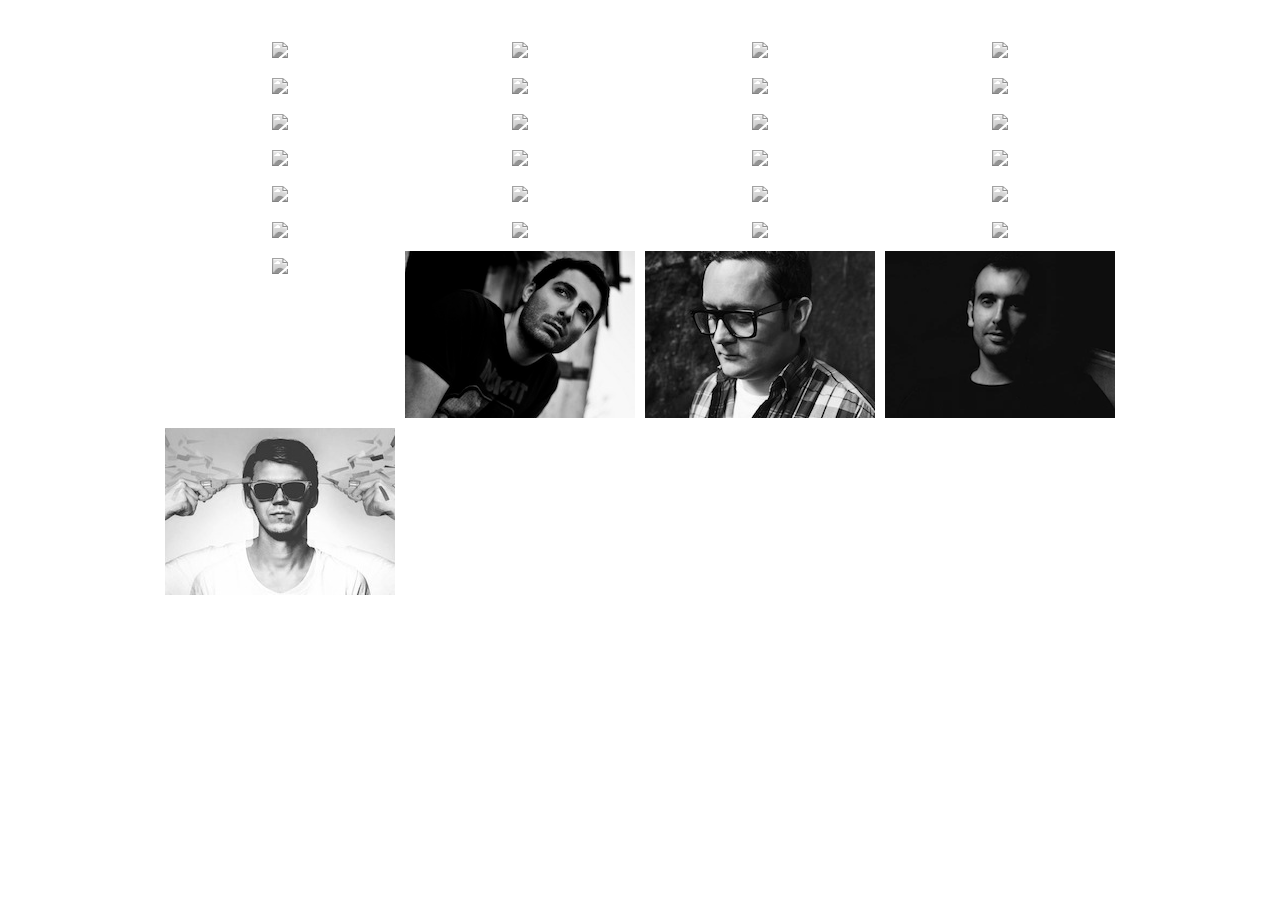
==== artists.html @ 5974968d "Release version of website" ====
<!DOCTYPE html>
<html>
  <head>
    <meta charset="utf-8"/>
    <meta name="google" value="notranslate">
    <title>Tenampa Recording's Artists</title>
    <link rel="stylesheet" href="reset.css">
    <link rel="stylesheet" href="960_24_col.css">
    <link rel="stylesheet" href="flip.css">
  </head>
  <body>
    <div class="container_24">
      <div class="grid_24">
        <div class="space"></div>
      </div>
    </div>
    <div class="container_24">
      <div class="grid_24">
        <div class="grid_6 alpha view view-first">
          <img src="http://tenampa.mx/wp/wp-content/themes/pendulum/thumb.php?src=http://tenampa.mx/wp/wp-content/uploads/2012/05/LlorcaAtHome2009-01-480x318.jpeg&w=290&h=210&zc=1&q=100" width="230"/>
            <div class="mask">
              <a href="http://www.beatport.com/artist/art-of-tones/10582" target="_blank"><h2>Art of Tones</h2></a>
              <p></p>
              <a href="#" !--class="info"--></a>
            </div>
        </div>
        <div class="grid_6 view view-first">
          <img src="http://tenampa.mx/wp/wp-content/uploads/2011/12/Czubala-roster.png" width="230"/>
            <div class="mask">
              <a href="http://www.beatport.com/artist/marcin-czubala/24358" target="_blank"><h2>Marcin Czubala</h2></a>
              <p></p>
              <a href="#" !--class="info"--></a>
            </div>
        </div>
        <div class="grid_6 view view-first">
          <img src="http://tenampa.mx/wp/wp-content/uploads/2011/01/artistas-teej.png" width="230"/>
            <div class="mask">
              <a href="http://www.beatport.com/artist/james-teej/45667" target="_blank"><h2>James Teej</h2></a>
              <p></p>
              <a href="#" !--class="info"--></a>
            </div>
        </div>
        <div class="grid_6 omega view view-first">
          <img src="http://tenampa.mx/wp/wp-content/themes/pendulum/thumb.php?src=http://tenampa.mx/wp/wp-content/uploads/2012/05/pier-thum.jpeg&w=290&h=210&zc=1&q=100" width="230"/>
            <div class="mask">
              <a href="http://www.beatport.com/artist/pier-bucci/3568" target="_blank"><h2>Pier Bucci</h2></a>
              <p></p>
              <a href="#" !--class="info"--></a>
            </div>
        </div>
      </div>
      <div class="grid_24">
        <div class="grid_6 alpha view view-first">
          <img src="http://tenampa.mx/wp/wp-content/themes/pendulum/thumb.php?src=http://tenampa.mx/wp/wp-content/uploads/2012/09/329_32207646637_1672_n.jpeg&w=290&h=210&zc=1&q=100" width="230"/>
            <div class="mask">
              <a href="http://www.beatport.com/artist/rodriguez-jr/14633" target="_blank"><h2>Rodriguez Jr</h2></a>
              <p></p>
              <a href="#" !--class="info"--></a>
            </div>
        </div>
        <div class="grid_6 view view-first">
          <img src="http://tenampa.mx/wp/wp-content/uploads/2010/10/artistas-inxcec.png" width="230"/>
            <div class="mask">
              <a href="http://www.beatport.com/artist/inxec/14540" target="_blank"><h2>Inxec</h2></a>
              <p></p>
              <a href="#" !--class="info"--></a>
            </div>
        </div>
        <div class="grid_6 view view-first">
          <img src="http://tenampa.mx/wp/wp-content/themes/pendulum/thumb.php?src=http://tenampa.mx/wp/wp-content/uploads/2012/02/25381_1308652029457_1025273116_30762417_6781632_n.jpeg&w=290&h=210&zc=1&q=100" width="230"/>
            <div class="mask">
              <a href="http://www.beatport.com/artist/siopis/87219" target="_blank"><h2>Siopis</h2></a>
              <p></p>
              <a href="#" !--class="info"--></a>
            </div>
        </div>
        <div class="grid_6 omega view view-first">
          <img src="http://tenampa.mx/wp/wp-content/uploads/2011/12/Tepper-roster.png" width="230"/>
            <div class="mask">
              <a href="http://www.beatport.com/artist/alex-tepper/84613" target="_blank"><h2>Alex Tepper</h2></a>
              <p></p>
              <a href="#" !--class="info"--></a>
            </div>
        </div>
      </div>
      <div class="grid_24">
        <div class="grid_6 alpha view view-first">
          <img src="http://tenampa.mx/wp/wp-content/themes/pendulum/thumb.php?src=http://tenampa.mx/wp/wp-content/uploads/2012/04/argenis-thumbnail.jpeg&w=290&h=210&zc=1&q=100" width="230"/>
            <div class="mask">
              <a href="http://www.beatport.com/artist/argenis-brito/14543" target="_blank"><h2>Argenis Brito</h2></a>
              <p></p>
              <a href="#" !--class="info"--></a>
            </div>
        </div>
        <div class="grid_6 view view-first">
          <img src="http://tenampa.mx/wp/wp-content/uploads/2011/06/artistas-pezzner.jpg" width="230"/>
            <div class="mask">
              <a href="http://www.beatport.com/artist/pezzner/83343" target="_blank"><h2>Pezzner</h2></a>
              <p></p>
              <a href="#" !--class="info"--></a>
            </div>
        </div>
        <div class="grid_6 view view-first">
          <img src="http://tenampa.mx/wp/wp-content/themes/pendulum/thumb.php?src=http://tenampa.mx/wp/wp-content/uploads/2012/09/217378_169995099723547_3412428_n.jpeg&w=290&h=210&zc=1&q=100" width="230"/>
            <div class="mask">
              <a href="http://www.beatport.com/artist/djuma-soundsystem/21219" target="_blank"><h2>Djuma Soundsystem</h2></a>
              <p></p>
              <a href="#" !--class="info"--></a>
            </div>
        </div>
        <div class="grid_6 omega view view-first">
          <img src="http://tenampa.mx/wp/wp-content/uploads/2010/11/artistas-cidinc.png" width="230"/>
            <div class="mask">
              <a href="http://www.beatport.com/artist/cid-inc/25045" target="_blank"><h2>Cid Inc</h2></a>
              <p></p>
              <a href="#" !--class="info"--></a>
            </div>
        </div>
      </div>
      <div class="grid_24">
        <div class="grid_6 alpha view view-first">
          <img src="http://tenampa.mx/wp/wp-content/uploads/2011/12/Byallo-roster.png" width="230"/>
            <div class="mask">
              <a href="http://www.beatport.com/artist/alland-byallo/3492" target="_blank"><h2>Alland Byallo</h2></a>
              <p></p>
              <a href="#" !--class="info"--></a>
            </div>
        </div>
        <div class="grid_6 view view-first">
          <img src="http://tenampa.mx/wp/wp-content/uploads/2011/06/artistas-amine.jpg" width="230"/>
            <div class="mask">
              <a href="http://www.beatport.com/artist/amine-edge/43524" target="_blank"><h2>Amine Edge</h2></a>
              <p></p>
              <a href="#" !--class="info"--></a>
            </div>
        </div>
        <div class="grid_6 view view-first">
          <img src="http://tenampa.mx/wp/wp-content/themes/pendulum/thumb.php?src=http://tenampa.mx/wp/wp-content/uploads/2012/05/2830_171186330076_634350076_6664386_3416995_n.jpeg&w=290&h=210&zc=1&q=100" width="230"/>
            <div class="mask">
              <a href="http://dj.beatport.com/profile/32090" target="_blank"><h2>Gabriel I</h2></a>
              <p></p>
              <a href="#" !--class="info"--></a>
            </div>
        </div>
        <div class="grid_6 omega view view-first">
          <img src="http://tenampa.mx/wp/wp-content/uploads/2010/10/artistas-hector1.png" width="230"/>
            <div class="mask">
              <a href="http://www.beatport.com/artist/hector/53987" target="_blank"><h2>Hector</h2></a>
              <p></p>
              <a href="#" !--class="info"--></a>
            </div>
        </div>
      </div>
      <div class="grid_24">
        <div class="grid_6 alpha view view-first">
          <img src="http://tenampa.mx/wp/wp-content/themes/pendulum/thumb.php?src=http://tenampa.mx/wp/wp-content/uploads/2012/02/phononew.png&w=290&h=210&zc=1&q=100" width="230"/>
            <div class="mask">
              <a href="http://www.beatport.com/artist/phonogenic/1410" target="_blank"><h2>Phonogenic</h2></a>
              <p></p>
              <a href="#" !--class="info"--></a>
            </div>
        </div>
        <div class="grid_6 view view-first">
          <img src="http://tenampa.mx/wp/wp-content/uploads/2010/11/artistas-alicanr.png" width="230"/>
            <div class="mask">
              <a href="http://www.beatport.com/artist/avilo/59253" target="_blank"><h2>Avilo</h2></a>
              <p></p>
              <a href="#" !--class="info"--></a>
            </div>
        </div>
        <div class="grid_6 view view-first">
          <img src="http://tenampa.mx/wp/wp-content/uploads/2011/06/artistas-cassanova.jpg" width="230"/>
            <div class="mask">
              <a href="http://www.beatport.com/artist/lazaro-casanova/76145" target="_blank"><h2>Lazaro Casanova</h2></a>
              <p></p>
              <a href="#" !--class="info"--></a>
            </div>
        </div>
        <div class="grid_6 omega view view-first">
          <img src="http://tenampa.mx/wp/wp-content/themes/pendulum/thumb.php?src=http://tenampa.mx/wp/wp-content/uploads/2012/05/piccini-thumb.png&w=290&h=210&zc=1&q=100" width="230"/>
            <div class="mask">
              <a href="http://www.beatport.com/artist/alex-piccini/52096" target="_blank"><h2>Alex Piccini</h2></a>
              <p></p>
              <a href="#" !--class="info"--></a>
            </div>
        </div>
      </div>
      <div class="grid_24">
        <div class="grid_6 alpha view view-first">
          <img src="http://tenampa.mx/wp/wp-content/themes/pendulum/thumb.php?src=http://tenampa.mx/wp/wp-content/uploads/2012/03/429740_10151329448645285_713000284_22745236_731324069_n.jpeg&w=290&h=210&zc=1&q=100" width="230"/>
            <div class="mask">
              <a href="http://www.beatport.com/artist/hasan-mogol/70113" target="_blank"><h2>Hasan Mogol</h2></a>
              <p></p>
              <a href="#" !--class="info"--></a>
            </div>
        </div>
        <div class="grid_6 view view-first">
          <img src="http://tenampa.mx/wp/wp-content/uploads/2011/12/Erhan-roster.png" width="230"/>
            <div class="mask">
              <a href="http://www.beatport.com/artist/erhan-kesen/241489" target="_blank"><h2>Erhan Kesen</h2></a>
              <p></p>
              <a href="#" !--class="info"--></a>
            </div>
        </div>
        <div class="grid_6 view view-first">
          <img src="http://tenampa.mx/wp/wp-content/uploads/2010/10/artistas-holly.png" width="230"/>
            <div class="mask">
              <a href="http://www.beatport.com/artist/holly/151663" target="_blank"><h2>Holly</h2></a>
              <p></p>
              <a href="#" !--class="info"--></a>
            </div>
        </div>
        <div class="grid_6 omega view view-first">
          <img src="http://tenampa.mx/wp/wp-content/themes/pendulum/thumb.php?src=http://tenampa.mx/wp/wp-content/uploads/2012/05/greg-thumb.jpeg&w=290&h=210&zc=1&q=100" width="230"/>
            <div class="mask">
              <a href="http://www.beatport.com/artist/greg-eversoul/332" target="_blank"><h2>Greg Eversoul</h2></a>
              <p></p>
              <a href="#" !--class="info"--></a>
            </div>
        </div>
      </div>
      <div class="grid_24">
        <div class="grid_6 alpha view view-first">
          <img src="http://tenampa.mx/wp/wp-content/themes/pendulum/thumb.php?src=http://tenampa.mx/wp/wp-content/uploads/2012/05/Hippe-NEWhirez.jpeg&w=290&h=210&zc=1&q=100" width="230"/>
            <div class="mask">
              <a href="http://www.beatport.com/artist/hipp-e/2733" target="_blank"><h2>Hipp-e</h2></a>
              <p></p>
              <a href="#" !--class="info"--></a>
            </div>
        </div>
        <div class="grid_6 view view-first">
          <img src="img/nikolagala.jpg" width="230"/>
            <div class="mask">
              <a href="http://www.beatport.com/artist/nikola-gala/3026" target="_blank"><h2>Nikola Gala</h2></a>
              <p></p>
              <a href="#" !--class="info"--></a>
            </div>
        </div>
        <div class="grid_6 view view-first">
          <img src="img/mauriceaymard.jpg" width="230"/>
            <div class="mask">
              <a href="http://www.beatport.com/artist/maurice-aymard/29504" target="_blank"><h2>Maurice Aymard</h2></a>
              <p></p>
              <a href="#" !--class="info"--></a>
            </div>
        </div>
        <div class="grid_6 omega view view-first">
          <img src="img/pablo.png" width="230"/>
            <div class="mask">
              <a href="http://www.beatport.com/artist/pablo-bolivar/9300" target="_blank"><h2>Pablo Bolivar</h2></a>
              <p></p>
              <a href="#" !--class="info"--></a>
            </div>
        </div>
      </div>
      <div class="grid_24">
        <div class="grid_6 alpha view view-first">
          <img src="img/jerome.jpg" width="230"/>
            <div class="mask">
              <a href="#" target="_blank"><h2>Jerome</h2></a>
              <p></p>
              <a href="#" !--class="info"--></a>
            </div>
        </div>
      </div>
      <div class="grid_24">
        <div class="footer"></div>
      </div>
      <div class="clear"></div>
    </div>
  </body>
</html>
---- 960_24_col.css ----
/*
  960 Grid System ~ Core CSS.
  Learn more ~ http://960.gs/

  Licensed under GPL and MIT.
*/

/*
  Forces backgrounds to span full width,
  even if there is horizontal scrolling.
  Increase this if your layout is wider.

  Note: IE6 works fine without this fix.
*/

body {
  min-width: 960px;
}

/* `Container
----------------------------------------------------------------------------------------------------*/

.container_24 {
  margin-left: auto;
  margin-right: auto;
  width: 960px;
}

/* `Grid >> Global
----------------------------------------------------------------------------------------------------*/

.grid_1,
.grid_2,
.grid_3,
.grid_4,
.grid_5,
.grid_6,
.grid_7,
.grid_8,
.grid_9,
.grid_10,
.grid_11,
.grid_12,
.grid_13,
.grid_14,
.grid_15,
.grid_16,
.grid_17,
.grid_18,
.grid_19,
.grid_20,
.grid_21,
.grid_22,
.grid_23,
.grid_24 {
  display: inline;
  float: left;
  margin-left: 5px;
  margin-right: 5px;
  padding-top: 5px;
}

.push_1, .pull_1,
.push_2, .pull_2,
.push_3, .pull_3,
.push_4, .pull_4,
.push_5, .pull_5,
.push_6, .pull_6,
.push_7, .pull_7,
.push_8, .pull_8,
.push_9, .pull_9,
.push_10, .pull_10,
.push_11, .pull_11,
.push_12, .pull_12,
.push_13, .pull_13,
.push_14, .pull_14,
.push_15, .pull_15,
.push_16, .pull_16,
.push_17, .pull_17,
.push_18, .pull_18,
.push_19, .pull_19,
.push_20, .pull_20,
.push_21, .pull_21,
.push_22, .pull_22,
.push_23, .pull_23 {
  position: relative;
}

/* `Grid >> Children (Alpha ~ First, Omega ~ Last)
----------------------------------------------------------------------------------------------------*/

.alpha {
  margin-left: 0;
}

.omega {
  margin-right: 0;
}

/* `Grid >> 24 Columns
----------------------------------------------------------------------------------------------------*/

.container_24 .grid_1 {
  width: 30px;
}

.container_24 .grid_2 {
  width: 70px;
}

.container_24 .grid_3 {
  width: 110px;
}

.container_24 .grid_4 {
  width: 150px;
}

.container_24 .grid_5 {
  width: 190px;
}

.container_24 .grid_6 {
  width: 230px;
}

.container_24 .grid_7 {
  width: 270px;
}

.container_24 .grid_8 {
  width: 310px;
}

.container_24 .grid_9 {
  width: 350px;
}

.container_24 .grid_10 {
  width: 390px;
}

.container_24 .grid_11 {
  width: 430px;
}

.container_24 .grid_12 {
  width: 470px;
}

.container_24 .grid_13 {
  width: 510px;
}

.container_24 .grid_14 {
  width: 550px;
}

.container_24 .grid_15 {
  width: 590px;
}

.container_24 .grid_16 {
  width: 630px;
}

.container_24 .grid_17 {
  width: 670px;
}

.container_24 .grid_18 {
  width: 710px;
}

.container_24 .grid_19 {
  width: 750px;
}

.container_24 .grid_20 {
  width: 790px;
}

.container_24 .grid_21 {
  width: 830px;
}

.container_24 .grid_22 {
  width: 870px;
}

.container_24 .grid_23 {
  width: 910px;
}

.container_24 .grid_24 {
  width: 950px;
}

/* `Prefix Extra Space >> 24 Columns
----------------------------------------------------------------------------------------------------*/

.container_24 .prefix_1 {
  padding-left: 40px;
}

.container_24 .prefix_2 {
  padding-left: 80px;
}

.container_24 .prefix_3 {
  padding-left: 120px;
}

.container_24 .prefix_4 {
  padding-left: 160px;
}

.container_24 .prefix_5 {
  padding-left: 200px;
}

.container_24 .prefix_6 {
  padding-left: 240px;
}

.container_24 .prefix_7 {
  padding-left: 280px;
}

.container_24 .prefix_8 {
  padding-left: 320px;
}

.container_24 .prefix_9 {
  padding-left: 360px;
}

.container_24 .prefix_10 {
  padding-left: 400px;
}

.container_24 .prefix_11 {
  padding-left: 440px;
}

.container_24 .prefix_12 {
  padding-left: 480px;
}

.container_24 .prefix_13 {
  padding-left: 520px;
}

.container_24 .prefix_14 {
  padding-left: 560px;
}

.container_24 .prefix_15 {
  padding-left: 600px;
}

.container_24 .prefix_16 {
  padding-left: 640px;
}

.container_24 .prefix_17 {
  padding-left: 680px;
}

.container_24 .prefix_18 {
  padding-left: 720px;
}

.container_24 .prefix_19 {
  padding-left: 760px;
}

.container_24 .prefix_20 {
  padding-left: 800px;
}

.container_24 .prefix_21 {
  padding-left: 840px;
}

.container_24 .prefix_22 {
  padding-left: 880px;
}

.container_24 .prefix_23 {
  padding-left: 920px;
}

/* `Suffix Extra Space >> 24 Columns
----------------------------------------------------------------------------------------------------*/

.container_24 .suffix_1 {
  padding-right: 40px;
}

.container_24 .suffix_2 {
  padding-right: 80px;
}

.container_24 .suffix_3 {
  padding-right: 120px;
}

.container_24 .suffix_4 {
  padding-right: 160px;
}

.container_24 .suffix_5 {
  padding-right: 200px;
}

.container_24 .suffix_6 {
  padding-right: 240px;
}

.container_24 .suffix_7 {
  padding-right: 280px;
}

.container_24 .suffix_8 {
  padding-right: 320px;
}

.container_24 .suffix_9 {
  padding-right: 360px;
}

.container_24 .suffix_10 {
  padding-right: 400px;
}

.container_24 .suffix_11 {
  padding-right: 440px;
}

.container_24 .suffix_12 {
  padding-right: 480px;
}

.container_24 .suffix_13 {
  padding-right: 520px;
}

.container_24 .suffix_14 {
  padding-right: 560px;
}

.container_24 .suffix_15 {
  padding-right: 600px;
}

.container_24 .suffix_16 {
  padding-right: 640px;
}

.container_24 .suffix_17 {
  padding-right: 680px;
}

.container_24 .suffix_18 {
  padding-right: 720px;
}

.container_24 .suffix_19 {
  padding-right: 760px;
}

.container_24 .suffix_20 {
  padding-right: 800px;
}

.container_24 .suffix_21 {
  padding-right: 840px;
}

.container_24 .suffix_22 {
  padding-right: 880px;
}

.container_24 .suffix_23 {
  padding-right: 920px;
}

/* `Push Space >> 24 Columns
----------------------------------------------------------------------------------------------------*/

.container_24 .push_1 {
  left: 40px;
}

.container_24 .push_2 {
  left: 80px;
}

.container_24 .push_3 {
  left: 120px;
}

.container_24 .push_4 {
  left: 160px;
}

.container_24 .push_5 {
  left: 200px;
}

.container_24 .push_6 {
  left: 240px;
}

.container_24 .push_7 {
  left: 280px;
}

.container_24 .push_8 {
  left: 320px;
}

.container_24 .push_9 {
  left: 360px;
}

.container_24 .push_10 {
  left: 400px;
}

.container_24 .push_11 {
  left: 440px;
}

.container_24 .push_12 {
  left: 480px;
}

.container_24 .push_13 {
  left: 520px;
}

.container_24 .push_14 {
  left: 560px;
}

.container_24 .push_15 {
  left: 600px;
}

.container_24 .push_16 {
  left: 640px;
}

.container_24 .push_17 {
  left: 680px;
}

.container_24 .push_18 {
  left: 720px;
}

.container_24 .push_19 {
  left: 760px;
}

.container_24 .push_20 {
  left: 800px;
}

.container_24 .push_21 {
  left: 840px;
}

.container_24 .push_22 {
  left: 880px;
}

.container_24 .push_23 {
  left: 920px;
}

/* `Pull Space >> 24 Columns
----------------------------------------------------------------------------------------------------*/

.container_24 .pull_1 {
  left: -40px;
}

.container_24 .pull_2 {
  left: -80px;
}

.container_24 .pull_3 {
  left: -120px;
}

.container_24 .pull_4 {
  left: -160px;
}

.container_24 .pull_5 {
  left: -200px;
}

.container_24 .pull_6 {
  left: -240px;
}

.container_24 .pull_7 {
  left: -280px;
}

.container_24 .pull_8 {
  left: -320px;
}

.container_24 .pull_9 {
  left: -360px;
}

.container_24 .pull_10 {
  left: -400px;
}

.container_24 .pull_11 {
  left: -440px;
}

.container_24 .pull_12 {
  left: -480px;
}

.container_24 .pull_13 {
  left: -520px;
}

.container_24 .pull_14 {
  left: -560px;
}

.container_24 .pull_15 {
  left: -600px;
}

.container_24 .pull_16 {
  left: -640px;
}

.container_24 .pull_17 {
  left: -680px;
}

.container_24 .pull_18 {
  left: -720px;
}

.container_24 .pull_19 {
  left: -760px;
}

.container_24 .pull_20 {
  left: -800px;
}

.container_24 .pull_21 {
  left: -840px;
}

.container_24 .pull_22 {
  left: -880px;
}

.container_24 .pull_23 {
  left: -920px;
}

/* `Clear Floated Elements
----------------------------------------------------------------------------------------------------*/

/* http://sonspring.com/journal/clearing-floats */

.clear {
  clear: both;
  display: block;
  overflow: hidden;
  visibility: hidden;
  width: 0;
  height: 0;
}

/* http://www.yuiblog.com/blog/2010/09/27/clearfix-reloaded-overflowhidden-demystified */

.clearfix:before,
.clearfix:after,
.container_24:before,
.container_24:after {
  content: '.';
  display: block;
  overflow: hidden;
  visibility: hidden;
  font-size: 0;
  line-height: 0;
  width: 0;
  height: 0;
}

.clearfix:after,
.container_24:after {
  clear: both;
}

/*
  The following zoom:1 rule is specifically for IE6 + IE7.
  Move to separate stylesheet if invalid CSS is a problem.
*/

.clearfix,
.container_24 {
  zoom: 1;
}
---- flip.css ----
@import url(http://fonts.googleapis.com/css?family=Monda:400,700);

body {
  -webkit-font-smoothing: antialiased;
  font-family: 'Monda', sans-serif;
}

.space {
  height: 20px;
}

.footer {
  height: 20px;
}

.view {
    width: 230px;
    float: left;
    overflow: hidden;
    position: relative;
    text-align: center;
    cursor: default;
}
.view .mask, .view .content {
    width: 100%;
    height: 100%;
    position: absolute;
    overflow: hidden;
    top: 0;
    left: 0;
}
.view img {
    position: relative;
    filter: grayscale(100%);
    -webkit-filter: grayscale(100%);
}
.view h2 {
    text-transform: uppercase;
    color: #fff;
    text-align: center;
    position: relative;
    font-size: 17px;
    padding: 10px;
    background: rgba(0, 0, 0, 0.8);
    margin: 132px 0 0 0;
}
.view a {
  text-decoration: none;
}
.view p {
    font-style: italic;
    font-size: 12px;
    position: relative;
    color: #fff;
    padding: 10px 20px 20px;
    text-align: center;
}
.view a.info {
    display: inline-block;
    text-decoration: none;
    padding: 7px 14px;
    background: #000;
    color: #fff;
    text-transform: uppercase;
    box-shadow: 0 0 1px #000;
}
.view a.info:hover {
    box-shadow: 0 0 2px #000;
}

.view-first img {
    transition: all 0.2s linear;
    -webkit-transition: all 0.2s linear;
}
.view-first .mask {
    opacity: 0;
    transition: all 0.4s ease-in-out;
    -webkit-transition: all 0.4s ease-in-out;
}
.view-first h2 {
    transform: translateY(-100px);
    -webkit-transform: translateY(-100px);
    opacity: 0;
    transition: all 0.2s ease-in-out;
    -webkit-transition: all 0.2s ease-in-out;
}
.view-first p { 
    transform: translateY(100px);
    -webkit-transform: translateY(100px);
    opacity: 0;
    transition: all 0.2s linear;
    -webkit-transition: all 0.2s linear;
}
.view-first a.info{
    opacity: 0;
    transition: all 0.2s ease-in-out;
    -webkit-transition: all 0.2s ease-in-out;
}
 
.view-first:hover .mask { 
    opacity: 1;
}
.view-first:hover h2,
.view-first:hover p,
.view-first:hover a.info {
    opacity: 1;
    transform: translateY(0px);
    -webkit-transform: translateY(0px);
}
.view-first:hover p {
    -webkit-transition-delay: 0.1s;
}
.view-first:hover a.info {
    -webkit-transition-delay: 0.3s;
}
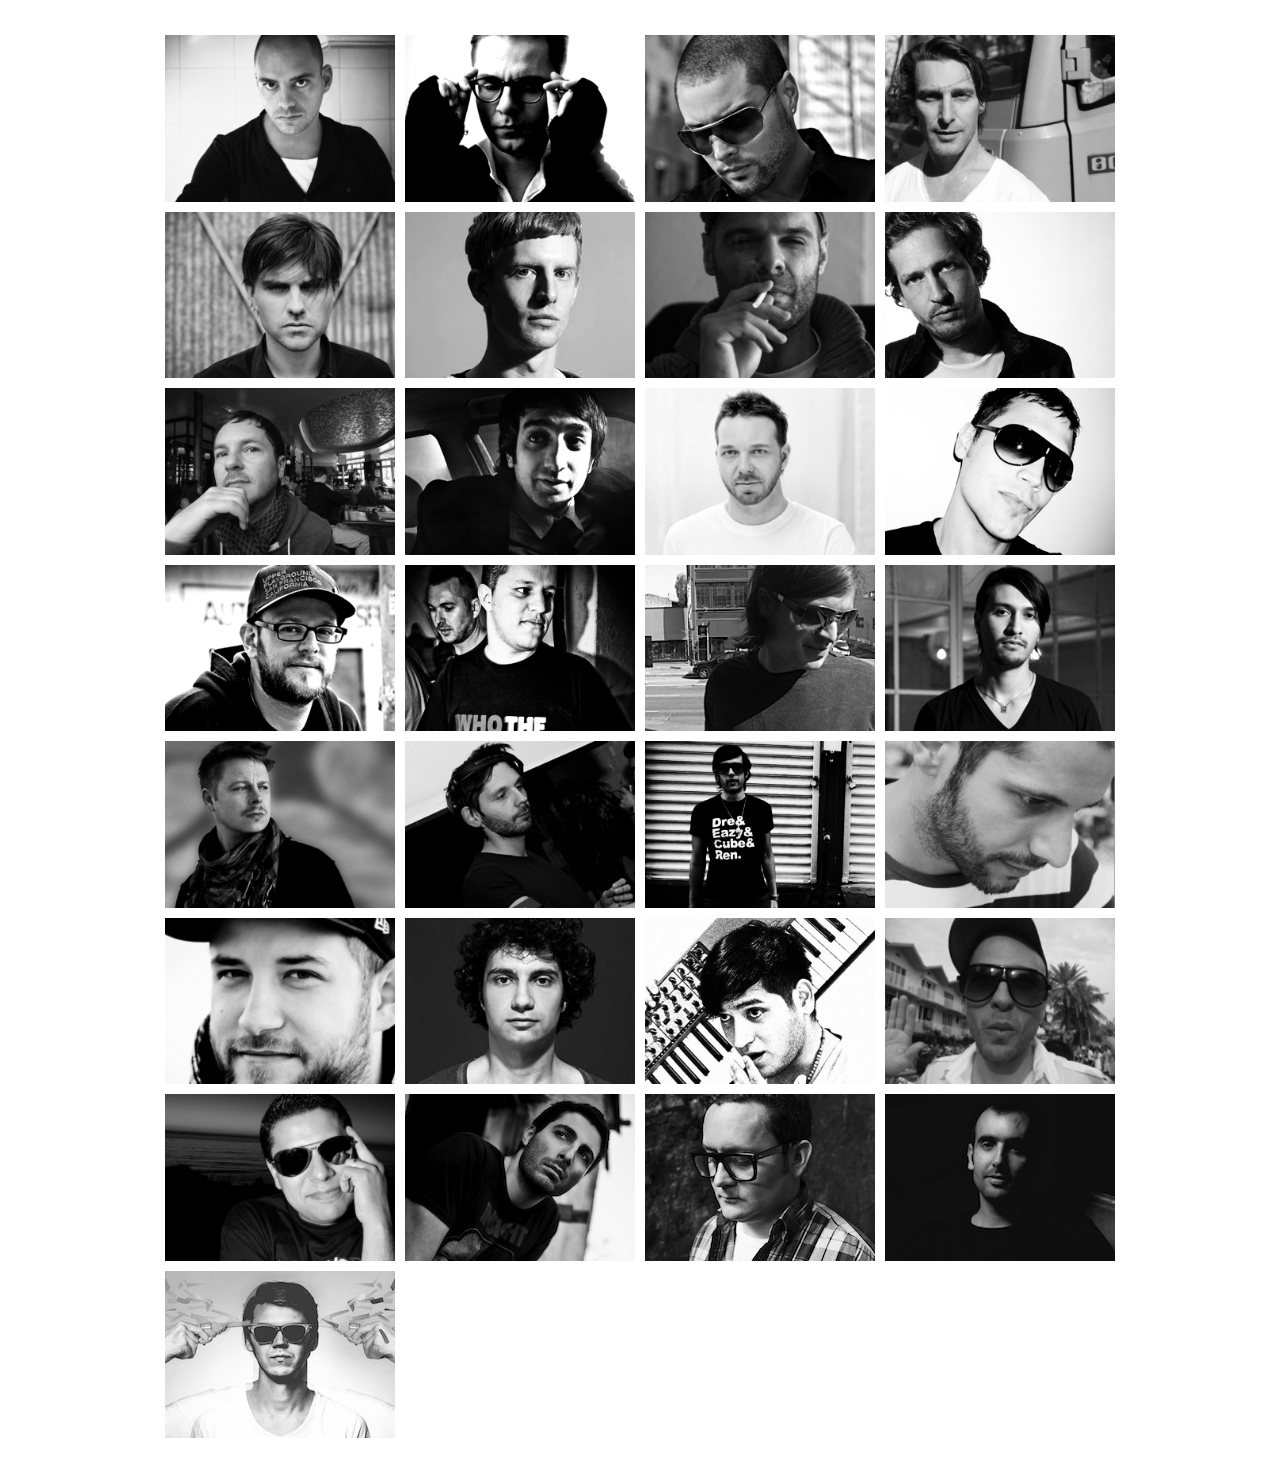
==== commit 1dd0da11: "Added images to img folder, optimized images and changed src in artists page." ====
--- a/artists.html
+++ b/artists.html
@@ -17,7 +17,7 @@
     <div class="container_24">
       <div class="grid_24">
         <div class="grid_6 alpha view view-first">
-          <img src="http://tenampa.mx/wp/wp-content/themes/pendulum/thumb.php?src=http://tenampa.mx/wp/wp-content/uploads/2012/05/LlorcaAtHome2009-01-480x318.jpeg&w=290&h=210&zc=1&q=100" width="230"/>
+          <img src="img/artoftones.jpeg" width="230"/>
             <div class="mask">
               <a href="http://www.beatport.com/artist/art-of-tones/10582" target="_blank"><h2>Art of Tones</h2></a>
               <p></p>
@@ -25,7 +25,7 @@
             </div>
         </div>
         <div class="grid_6 view view-first">
-          <img src="http://tenampa.mx/wp/wp-content/uploads/2011/12/Czubala-roster.png" width="230"/>
+          <img src="img/marcin.png" width="230"/>
             <div class="mask">
               <a href="http://www.beatport.com/artist/marcin-czubala/24358" target="_blank"><h2>Marcin Czubala</h2></a>
               <p></p>
@@ -33,7 +33,7 @@
             </div>
         </div>
         <div class="grid_6 view view-first">
-          <img src="http://tenampa.mx/wp/wp-content/uploads/2011/01/artistas-teej.png" width="230"/>
+          <img src="img/teej.png" width="230"/>
             <div class="mask">
               <a href="http://www.beatport.com/artist/james-teej/45667" target="_blank"><h2>James Teej</h2></a>
               <p></p>
@@ -41,7 +41,7 @@
             </div>
         </div>
         <div class="grid_6 omega view view-first">
-          <img src="http://tenampa.mx/wp/wp-content/themes/pendulum/thumb.php?src=http://tenampa.mx/wp/wp-content/uploads/2012/05/pier-thum.jpeg&w=290&h=210&zc=1&q=100" width="230"/>
+          <img src="img/bucci.jpeg" width="230"/>
             <div class="mask">
               <a href="http://www.beatport.com/artist/pier-bucci/3568" target="_blank"><h2>Pier Bucci</h2></a>
               <p></p>
@@ -51,7 +51,7 @@
       </div>
       <div class="grid_24">
         <div class="grid_6 alpha view view-first">
-          <img src="http://tenampa.mx/wp/wp-content/themes/pendulum/thumb.php?src=http://tenampa.mx/wp/wp-content/uploads/2012/09/329_32207646637_1672_n.jpeg&w=290&h=210&zc=1&q=100" width="230"/>
+          <img src="img/rodriguezjr.jpeg" width="230"/>
             <div class="mask">
               <a href="http://www.beatport.com/artist/rodriguez-jr/14633" target="_blank"><h2>Rodriguez Jr</h2></a>
               <p></p>
@@ -59,7 +59,7 @@
             </div>
         </div>
         <div class="grid_6 view view-first">
-          <img src="http://tenampa.mx/wp/wp-content/uploads/2010/10/artistas-inxcec.png" width="230"/>
+          <img src="img/inxec.png" width="230"/>
             <div class="mask">
               <a href="http://www.beatport.com/artist/inxec/14540" target="_blank"><h2>Inxec</h2></a>
               <p></p>
@@ -67,7 +67,7 @@
             </div>
         </div>
         <div class="grid_6 view view-first">
-          <img src="http://tenampa.mx/wp/wp-content/themes/pendulum/thumb.php?src=http://tenampa.mx/wp/wp-content/uploads/2012/02/25381_1308652029457_1025273116_30762417_6781632_n.jpeg&w=290&h=210&zc=1&q=100" width="230"/>
+          <img src="img/siopis.jpeg" width="230"/>
             <div class="mask">
               <a href="http://www.beatport.com/artist/siopis/87219" target="_blank"><h2>Siopis</h2></a>
               <p></p>
@@ -75,7 +75,7 @@
             </div>
         </div>
         <div class="grid_6 omega view view-first">
-          <img src="http://tenampa.mx/wp/wp-content/uploads/2011/12/Tepper-roster.png" width="230"/>
+          <img src="img/tepper.png" width="230"/>
             <div class="mask">
               <a href="http://www.beatport.com/artist/alex-tepper/84613" target="_blank"><h2>Alex Tepper</h2></a>
               <p></p>
@@ -85,7 +85,7 @@
       </div>
       <div class="grid_24">
         <div class="grid_6 alpha view view-first">
-          <img src="http://tenampa.mx/wp/wp-content/themes/pendulum/thumb.php?src=http://tenampa.mx/wp/wp-content/uploads/2012/04/argenis-thumbnail.jpeg&w=290&h=210&zc=1&q=100" width="230"/>
+          <img src="img/brito.jpeg" width="230"/>
             <div class="mask">
               <a href="http://www.beatport.com/artist/argenis-brito/14543" target="_blank"><h2>Argenis Brito</h2></a>
               <p></p>
@@ -93,7 +93,7 @@
             </div>
         </div>
         <div class="grid_6 view view-first">
-          <img src="http://tenampa.mx/wp/wp-content/uploads/2011/06/artistas-pezzner.jpg" width="230"/>
+          <img src="img/pezzner.jpg" width="230"/>
             <div class="mask">
               <a href="http://www.beatport.com/artist/pezzner/83343" target="_blank"><h2>Pezzner</h2></a>
               <p></p>
@@ -101,7 +101,7 @@
             </div>
         </div>
         <div class="grid_6 view view-first">
-          <img src="http://tenampa.mx/wp/wp-content/themes/pendulum/thumb.php?src=http://tenampa.mx/wp/wp-content/uploads/2012/09/217378_169995099723547_3412428_n.jpeg&w=290&h=210&zc=1&q=100" width="230"/>
+          <img src="img/djuma.jpeg" width="230"/>
             <div class="mask">
               <a href="http://www.beatport.com/artist/djuma-soundsystem/21219" target="_blank"><h2>Djuma Soundsystem</h2></a>
               <p></p>
@@ -109,7 +109,7 @@
             </div>
         </div>
         <div class="grid_6 omega view view-first">
-          <img src="http://tenampa.mx/wp/wp-content/uploads/2010/11/artistas-cidinc.png" width="230"/>
+          <img src="img/cidinc.png" width="230"/>
             <div class="mask">
               <a href="http://www.beatport.com/artist/cid-inc/25045" target="_blank"><h2>Cid Inc</h2></a>
               <p></p>
@@ -119,7 +119,7 @@
       </div>
       <div class="grid_24">
         <div class="grid_6 alpha view view-first">
-          <img src="http://tenampa.mx/wp/wp-content/uploads/2011/12/Byallo-roster.png" width="230"/>
+          <img src="img/byallo.png" width="230"/>
             <div class="mask">
               <a href="http://www.beatport.com/artist/alland-byallo/3492" target="_blank"><h2>Alland Byallo</h2></a>
               <p></p>
@@ -127,7 +127,7 @@
             </div>
         </div>
         <div class="grid_6 view view-first">
-          <img src="http://tenampa.mx/wp/wp-content/uploads/2011/06/artistas-amine.jpg" width="230"/>
+          <img src="img/amine.jpg" width="230"/>
             <div class="mask">
               <a href="http://www.beatport.com/artist/amine-edge/43524" target="_blank"><h2>Amine Edge</h2></a>
               <p></p>
@@ -135,7 +135,7 @@
             </div>
         </div>
         <div class="grid_6 view view-first">
-          <img src="http://tenampa.mx/wp/wp-content/themes/pendulum/thumb.php?src=http://tenampa.mx/wp/wp-content/uploads/2012/05/2830_171186330076_634350076_6664386_3416995_n.jpeg&w=290&h=210&zc=1&q=100" width="230"/>
+          <img src="img/gabrieli.jpeg" width="230"/>
             <div class="mask">
               <a href="http://dj.beatport.com/profile/32090" target="_blank"><h2>Gabriel I</h2></a>
               <p></p>
@@ -143,7 +143,7 @@
             </div>
         </div>
         <div class="grid_6 omega view view-first">
-          <img src="http://tenampa.mx/wp/wp-content/uploads/2010/10/artistas-hector1.png" width="230"/>
+          <img src="img/hector.png" width="230"/>
             <div class="mask">
               <a href="http://www.beatport.com/artist/hector/53987" target="_blank"><h2>Hector</h2></a>
               <p></p>
@@ -153,7 +153,7 @@
       </div>
       <div class="grid_24">
         <div class="grid_6 alpha view view-first">
-          <img src="http://tenampa.mx/wp/wp-content/themes/pendulum/thumb.php?src=http://tenampa.mx/wp/wp-content/uploads/2012/02/phononew.png&w=290&h=210&zc=1&q=100" width="230"/>
+          <img src="img/phonogenic.png" width="230"/>
             <div class="mask">
               <a href="http://www.beatport.com/artist/phonogenic/1410" target="_blank"><h2>Phonogenic</h2></a>
               <p></p>
@@ -161,7 +161,7 @@
             </div>
         </div>
         <div class="grid_6 view view-first">
-          <img src="http://tenampa.mx/wp/wp-content/uploads/2010/11/artistas-alicanr.png" width="230"/>
+          <img src="img/avilo.png" width="230"/>
             <div class="mask">
               <a href="http://www.beatport.com/artist/avilo/59253" target="_blank"><h2>Avilo</h2></a>
               <p></p>
@@ -169,7 +169,7 @@
             </div>
         </div>
         <div class="grid_6 view view-first">
-          <img src="http://tenampa.mx/wp/wp-content/uploads/2011/06/artistas-cassanova.jpg" width="230"/>
+          <img src="img/casanova.jpg" width="230"/>
             <div class="mask">
               <a href="http://www.beatport.com/artist/lazaro-casanova/76145" target="_blank"><h2>Lazaro Casanova</h2></a>
               <p></p>
@@ -177,7 +177,7 @@
             </div>
         </div>
         <div class="grid_6 omega view view-first">
-          <img src="http://tenampa.mx/wp/wp-content/themes/pendulum/thumb.php?src=http://tenampa.mx/wp/wp-content/uploads/2012/05/piccini-thumb.png&w=290&h=210&zc=1&q=100" width="230"/>
+          <img src="img/piccini.png" width="230"/>
             <div class="mask">
               <a href="http://www.beatport.com/artist/alex-piccini/52096" target="_blank"><h2>Alex Piccini</h2></a>
               <p></p>
@@ -187,7 +187,7 @@
       </div>
       <div class="grid_24">
         <div class="grid_6 alpha view view-first">
-          <img src="http://tenampa.mx/wp/wp-content/themes/pendulum/thumb.php?src=http://tenampa.mx/wp/wp-content/uploads/2012/03/429740_10151329448645285_713000284_22745236_731324069_n.jpeg&w=290&h=210&zc=1&q=100" width="230"/>
+          <img src="img/hasan.jpeg" width="230"/>
             <div class="mask">
               <a href="http://www.beatport.com/artist/hasan-mogol/70113" target="_blank"><h2>Hasan Mogol</h2></a>
               <p></p>
@@ -195,7 +195,7 @@
             </div>
         </div>
         <div class="grid_6 view view-first">
-          <img src="http://tenampa.mx/wp/wp-content/uploads/2011/12/Erhan-roster.png" width="230"/>
+          <img src="img/erhan.png" width="230"/>
             <div class="mask">
               <a href="http://www.beatport.com/artist/erhan-kesen/241489" target="_blank"><h2>Erhan Kesen</h2></a>
               <p></p>
@@ -203,7 +203,7 @@
             </div>
         </div>
         <div class="grid_6 view view-first">
-          <img src="http://tenampa.mx/wp/wp-content/uploads/2010/10/artistas-holly.png" width="230"/>
+          <img src="img/holly.png" width="230"/>
             <div class="mask">
               <a href="http://www.beatport.com/artist/holly/151663" target="_blank"><h2>Holly</h2></a>
               <p></p>
@@ -211,7 +211,7 @@
             </div>
         </div>
         <div class="grid_6 omega view view-first">
-          <img src="http://tenampa.mx/wp/wp-content/themes/pendulum/thumb.php?src=http://tenampa.mx/wp/wp-content/uploads/2012/05/greg-thumb.jpeg&w=290&h=210&zc=1&q=100" width="230"/>
+          <img src="img/eversoul.jpeg" width="230"/>
             <div class="mask">
               <a href="http://www.beatport.com/artist/greg-eversoul/332" target="_blank"><h2>Greg Eversoul</h2></a>
               <p></p>
@@ -221,7 +221,7 @@
       </div>
       <div class="grid_24">
         <div class="grid_6 alpha view view-first">
-          <img src="http://tenampa.mx/wp/wp-content/themes/pendulum/thumb.php?src=http://tenampa.mx/wp/wp-content/uploads/2012/05/Hippe-NEWhirez.jpeg&w=290&h=210&zc=1&q=100" width="230"/>
+          <img src="img/hippe.jpeg" width="230"/>
             <div class="mask">
               <a href="http://www.beatport.com/artist/hipp-e/2733" target="_blank"><h2>Hipp-e</h2></a>
               <p></p>
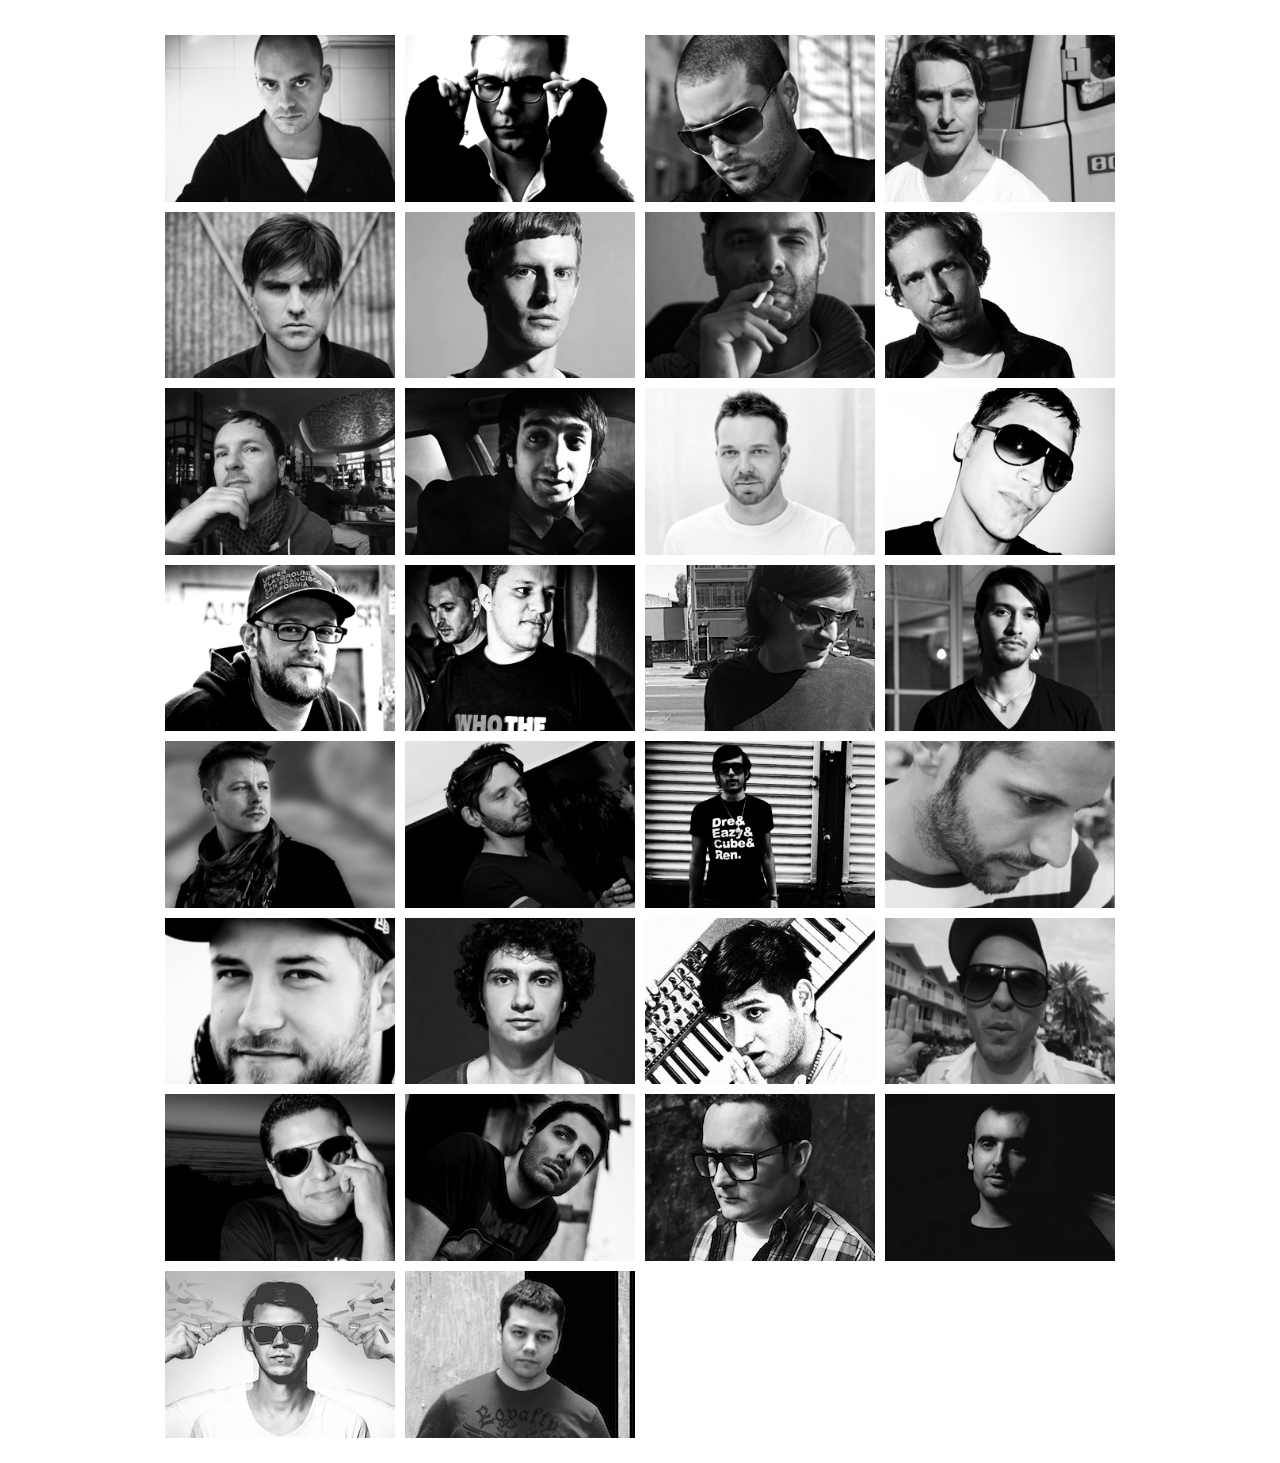
==== commit dc45eeb3: "Added Ramiro Puente to artists page." ====
--- a/artists.html
+++ b/artists.html
@@ -262,6 +262,14 @@
               <a href="#" !--class="info"--></a>
             </div>
         </div>
+        <div class="grid_6 omega view view-first">
+          <img src="img/ramiro.jpg" width="230"/>
+            <div class="mask">
+              <a href="http://www.beatport.com/artist/ramiro-puente/13644" target="_blank"><h2>Ramiro Puente</h2></a>
+              <p></p>
+              <a href="#" !--class="info"--></a>
+            </div>
+        </div>
       </div>
       <div class="grid_24">
         <div class="footer"></div>
